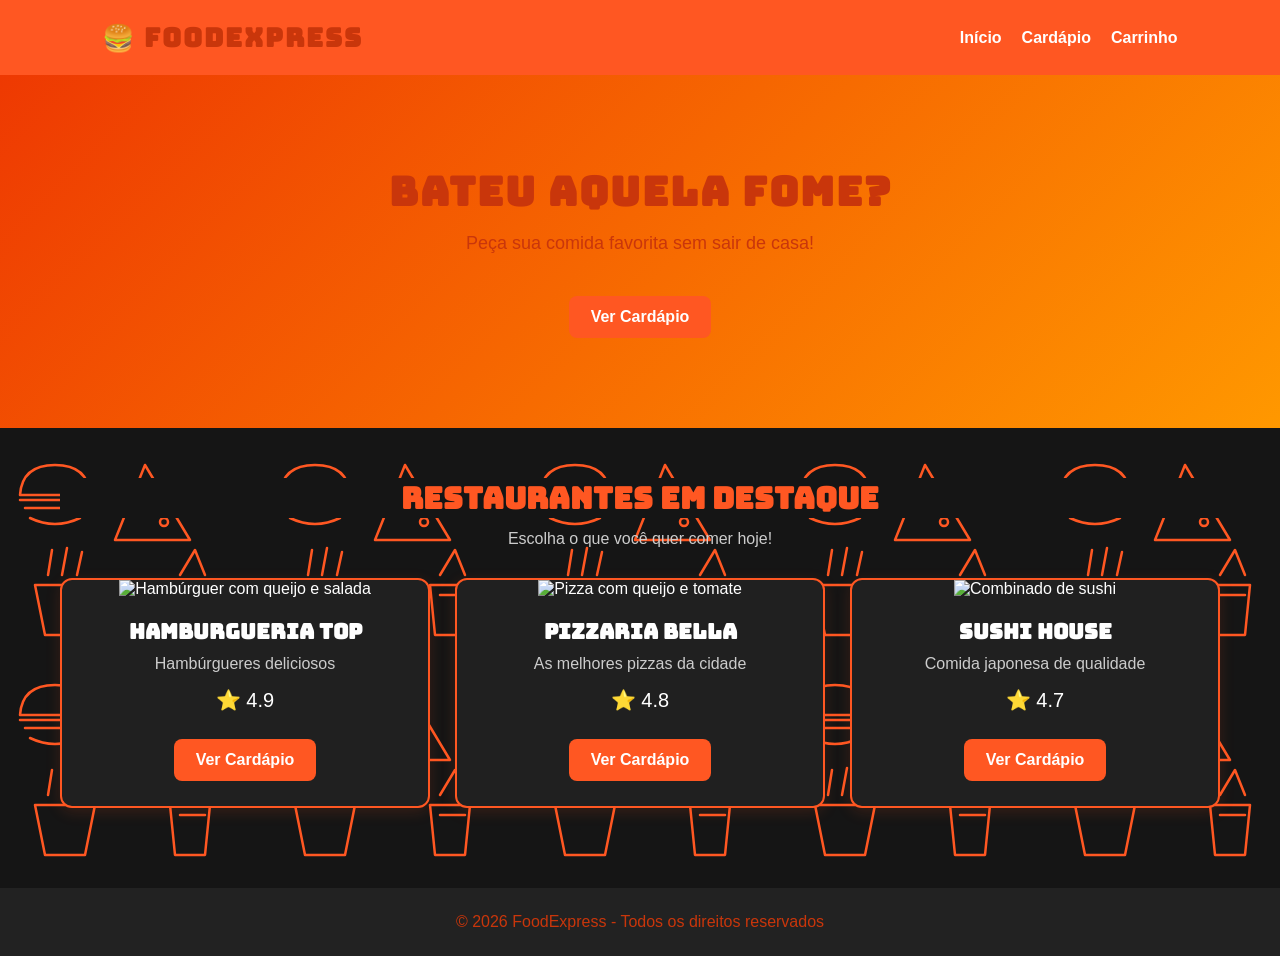
==== index.html @ 4c9bfff1 "2 telas" ====
<!DOCTYPE html>
<html lang="pt-BR">
<head>
    <meta charset="UTF-8">
    <meta name="viewport" content="width=device-width, initial-scale=1.0">
    <title>FoodExpress - Início</title>
    <link href="https://fonts.googleapis.com/css2?family=Bungee&display=swap" rel="stylesheet">
    <link rel="stylesheet" href="index.css">
</head>
<body>

    <header>
        <h1>🍔 FoodExpress</h1>

        <nav aria-label="Menu principal">
            <a href="index.html">Início</a>
            <a href="cardapio.html">Cardápio</a>
            <a href="carrinho.html">Carrinho</a>
        </nav>
    </header>

    <main>
        <section class="banner">
            <h2>Bateu aquela fome?</h2>
            <p>Peça sua comida favorita sem sair de casa!</p>
            <a href="cardapio.html" class="botao">
                Ver Cardápio
            </a>
        </section>

        <section class="conteudo">
            <h2>Restaurantes em destaque</h2>
            <p>Escolha o que você quer comer hoje!</p>

            <div class="cards">

                <article class="card">
                    <img
                        src="https://images.unsplash.com/photo-1568901346375-23c9450c58cd?w=700"
                        alt="Hambúrguer com queijo e salada">

                    <h3>Hamburgueria Top</h3>
                    <p>Hambúrgueres deliciosos</p>
                    <span>⭐ 4.9</span>
                    <a href="cardapio.html" class="botao">
                        Ver Cardápio
                    </a>
                </article>

                <article class="card">
                    <img
                        src="https://images.unsplash.com/photo-1513104890138-7c749659a591?w=700"
                        alt="Pizza com queijo e tomate">

                    <h3>Pizzaria Bella</h3>
                    <p>As melhores pizzas da cidade</p>
                    <span>⭐ 4.8</span>
                    <a href="cardapio.html" class="botao">
                        Ver Cardápio
                    </a>
                </article>

                <article class="card">
                    <img
                        src="https://images.unsplash.com/photo-1579871494447-9811cf80d66c?w=700"
                        alt="Combinado de sushi">

                    <h3>Sushi House</h3>
                    <p>Comida japonesa de qualidade</p>
                    <span>⭐ 4.7</span>
                    <a href="cardapio.html" class="botao">
                        Ver Cardápio
                    </a>
                </article>

            </div>
        </section>
    </main>

    <footer>
        <p>© 2026 FoodExpress - Todos os direitos reservados</p>
    </footer>

</body>
</html>
---- index.css ----
@import url('https://fonts.googleapis.com/css2?family=Orbitron:wght@400;700;900&display=swap');
h1 {
    font-family: 'Orbitron', sans-serif;
    font-size: 40px;
    font-weight: 900;
}
* {
    margin: 0;
    padding: 0;
    box-sizing: border-box;
}

body {
    font-family: Arial, sans-serif;
    background-color: #151515;
    color: #f5f5f5;
}

/* Cabeçalho */
header {
    background-color: #ff5722;
    color: white;
    padding: 20px 8%;
    display: flex;
    justify-content: space-between;
    align-items: center;
    flex-wrap: wrap;
    gap: 15px;
}

header h1 {
    font-size: 26px;
}

/* Menu */
nav {
    display: flex;
    gap: 20px;
}

nav a {
    color: white;
    text-decoration: none;
    font-weight: bold;
}

nav a:hover {
    text-decoration: underline;
}

/* Banner principal */
.banner {
    background: linear-gradient(135deg, #ee3902, #ff9800);
    color: #C9360B;
    text-align: center;
    padding: 90px 20px;
}

.banner h2 {
    font-size: 38px;
    margin-bottom: 15px; color: #C9360B;
    font-family: 'Bungee', sans-serif;
}

.banner p {
    font-size: 18px;
    margin-bottom: 30px;
}

/* Conteúdo */
.conteudo {
    max-width: 1200px;
    margin: auto;
    padding: 50px 20px;
    text-align: center;
}

.conteudo h2 {
    font-size: 30px;
    margin-bottom: 12px;
    padding-bottom: 20px 50px;
    color: #ff5722;
    background-color: #151515;
}

.conteudo > p {
    margin-bottom: 30px;
}

/* Cards */
.cards {
    display: grid;
    grid-template-columns: repeat(3, 1fr);
    gap: 25px;
    margin-top: 30px;
}

.card {
    background-color: white;
    border-radius: 12px;
    overflow: hidden;
    box-shadow: 0 4px 12px rgba(0,0,0,0.1);
    padding-bottom: 25px;
    transition: transform 0.3s;
}

.card:hover {
    transform: translateY(-5px);
}

.card img {
    width: 100%;
    height: 200px;
    object-fit: cover;
}

.card h3 {
    margin: 20px 10px 10px;
    font-size: 21px;
}

.card p {
    margin: 10px 15px;
    color: #666;
}

.card span,
.card strong {
    display: block;
    margin: 15px;
    font-size
    : 20px;
}

.card {
    background-color: #202020;
    color: white;
    border: 2px solid #ff5722;
    border-radius: 12px;
    box-shadow: 0 4px 15px rgba(255, 87, 34, 0.15);
}

.card p {
    color: #cccccc;
}

.card h3 {
    color: white;
}

/* DETALHES LARANJAS */
.card:hover {
    border-color: #ff9800;
    transform: translateY(-5px);
}

/* TÍTULO DA ÁREA */
.conteudo > p {
    color: #cccccc;
}

/* Botões */
.botao {
    display: inline-block;
    background-color: #ff5722;
    color: white;
    padding: 12px 22px;
    border-radius: 8px;
    text-decoration: none;
    font-weight: bold;
    margin-top: 12px;
}

.botao:hover {
    background-color: #d84315;
}

.botao:focus-visible,
nav a:focus-visible {
    outline: 3px solid #222;
    outline-offset: 4px;
}

/* Título do cardápio */
.titulo-pagina {
    background-color: #fff0e9;
    text-align: center;
    padding: 55px 20px;
}

.titulo-pagina h2 {
    font-size: 34px;
    margin-bottom: 10px;
}

/* TÍTULOS */
.conteudo h2,
.banner h2,
.card h3 {
    font-family: 'Bungee', sans-serif;
}

/* Rodapé */
footer {
    background-color: #222;
    color: #C9360B;
    text-align: center;
    padding: 25px;
    margin-top: 30px;
}

/* Responsividade */
@media (max-width: 900px) {
    .cards {
        grid-template-columns: repeat(2, 1fr);
    }
}

@media (max-width: 600px) {
    header {
        flex-direction: column;
        text-align: center;
    }

    nav {
        justify-content: center;
        flex-wrap: wrap;
    }

    .banner {
        padding: 60px 20px;
    }

    .banner h2 {
        font-size: 28px;
    }

    .cards {
        grid-template-columns: 1fr;
    }
}

    /* Fonte estilo streetwear */
h1 {
    font-family: 'Bungee', sans-serif;
    letter-spacing: 2px;
    text-transform: uppercase;
    color
: #C9360B;
}

.logo {
    font-family: 'Bungee', sans-serif;
}

/* Fonte estilo streetwear */
header h1 {
    font-family: 'Bungee', sans-serif;
}

.banner h2 {
    font-family: 'Bungee', sans-serif;
    font-size: 40px;
    font-weight: 900;
    letter-spacing: 2px;
    text-transform: uppercase;
}


/* ESTAMPA DE COMIDAS NO FUNDO INTEIRO */
body {
    background-color: #151515;
    background-image: url("data:image/svg+xml,%3Csvg xmlns='http://www.w3.org/2000/svg' width='260' height='220' viewBox='0 0 260 220'%3E%3Cg fill='none' stroke='%23ff5722' stroke-width='2.5' stroke-linecap='round' stroke-linejoin='round'%3E%3Cpath d='M20 55 Q22 25 55 25 Q88 25 90 55 Z M20 60 H90 M25 68 H85 M30 78 Q55 90 80 78'/%3E%3Cpath d='M145 25 L190 100 L115 100 Z M145 25 L190 100 L115 100 Z'/%3E%3Ccircle cx='148' cy='65' r='4'/%3E%3Ccircle cx='164' cy='82' r='4'/%3E%3Cpath d='M35 145 L45 195 H85 L95 145 Z M40 145 H90 M48 135 L52 110 M62 135 L67 108 M77 135 L82 112'/%3E%3Cpath d='M170 145 H210 L205 195 H175 Z M180 135 L195 110 L205 135 M180 155 H205'/%3E%3C/g%3E%3C/svg%3E");
    background-repeat: repeat;
    background-size: 260px 220px;
    background-attachment: fixed;
}

/* CARDS POR CIMA DO FUNDO */
.card {
    position: relative;
    z-index: 1;
}
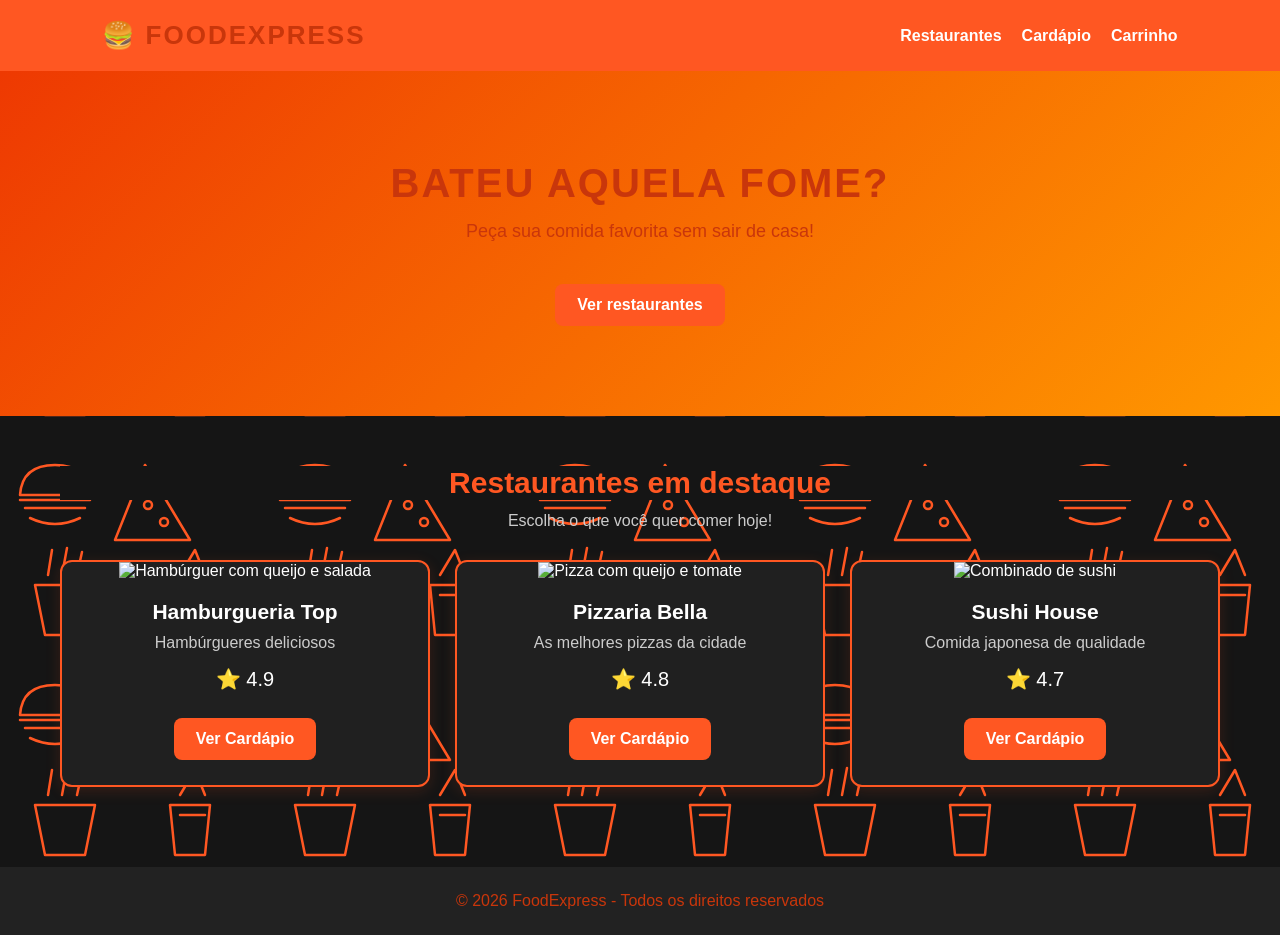
==== commit e30e4c36: "Update homepage restaurant menu links Co-authored-by: Copilot <223556219+Copilot@users.noreply.githu" ====
--- a/index.html
+++ b/index.html
@@ -1,20 +1,16 @@
-
 <!DOCTYPE html>
 <html lang="pt-BR">
 <head>
     <meta charset="UTF-8">
     <meta name="viewport" content="width=device-width, initial-scale=1.0">
     <title>FoodExpress - Início</title>
-    <link href="https://fonts.googleapis.com/css2?family=Bungee&display=swap" rel="stylesheet">
     <link rel="stylesheet" href="index.css">
 </head>
 <body>
-
     <header>
         <h1>🍔 FoodExpress</h1>
-
         <nav aria-label="Menu principal">
-            <a href="index.html">Início</a>
+            <a href="index.html" aria-current="page">Restaurantes</a>
             <a href="cardapio.html">Cardápio</a>
             <a href="carrinho.html">Carrinho</a>
         </nav>
@@ -24,56 +20,37 @@
         <section class="banner">
             <h2>Bateu aquela fome?</h2>
             <p>Peça sua comida favorita sem sair de casa!</p>
-            <a href="cardapio.html" class="botao">
-                Ver Cardápio
-            </a>
+            <a href="#restaurantes" class="botao">Ver restaurantes</a>
         </section>
 
-        <section class="conteudo">
+        <section class="conteudo" id="restaurantes">
             <h2>Restaurantes em destaque</h2>
             <p>Escolha o que você quer comer hoje!</p>
 
             <div class="cards">
-
                 <article class="card">
-                    <img
-                        src="https://images.unsplash.com/photo-1568901346375-23c9450c58cd?w=700"
-                        alt="Hambúrguer com queijo e salada">
-
+                    <img src="https://images.unsplash.com/photo-1568901346375-23c9450c58cd?w=700" alt="Hambúrguer com queijo e salada">
                     <h3>Hamburgueria Top</h3>
                     <p>Hambúrgueres deliciosos</p>
                     <span>⭐ 4.9</span>
-                    <a href="cardapio.html" class="botao">
-                        Ver Cardápio
-                    </a>
+                    <a href="cardapio.html" class="botao">Ver Cardápio</a>
                 </article>
 
                 <article class="card">
-                    <img
-                        src="https://images.unsplash.com/photo-1513104890138-7c749659a591?w=700"
-                        alt="Pizza com queijo e tomate">
-
+                    <img src="https://images.unsplash.com/photo-1513104890138-7c749659a591?w=700" alt="Pizza com queijo e tomate">
                     <h3>Pizzaria Bella</h3>
                     <p>As melhores pizzas da cidade</p>
                     <span>⭐ 4.8</span>
-                    <a href="cardapio.html" class="botao">
-                        Ver Cardápio
-                    </a>
+                    <a href="pizzaria.html" class="botao">Ver Cardápio</a>
                 </article>
 
                 <article class="card">
-                    <img
-                        src="https://images.unsplash.com/photo-1579871494447-9811cf80d66c?w=700"
-                        alt="Combinado de sushi">
-
+                    <img src="https://images.unsplash.com/photo-1579871494447-9811cf80d66c?w=700" alt="Combinado de sushi">
                     <h3>Sushi House</h3>
                     <p>Comida japonesa de qualidade</p>
                     <span>⭐ 4.7</span>
-                    <a href="cardapio.html" class="botao">
-                        Ver Cardápio
-                    </a>
+                    <a href="sushi.html" class="botao">Ver Cardápio</a>
                 </article>
-
             </div>
         </section>
     </main>
@@ -81,6 +58,5 @@
     <footer>
         <p>© 2026 FoodExpress - Todos os direitos reservados</p>
     </footer>
-
 </body>
-</html>+</html>
